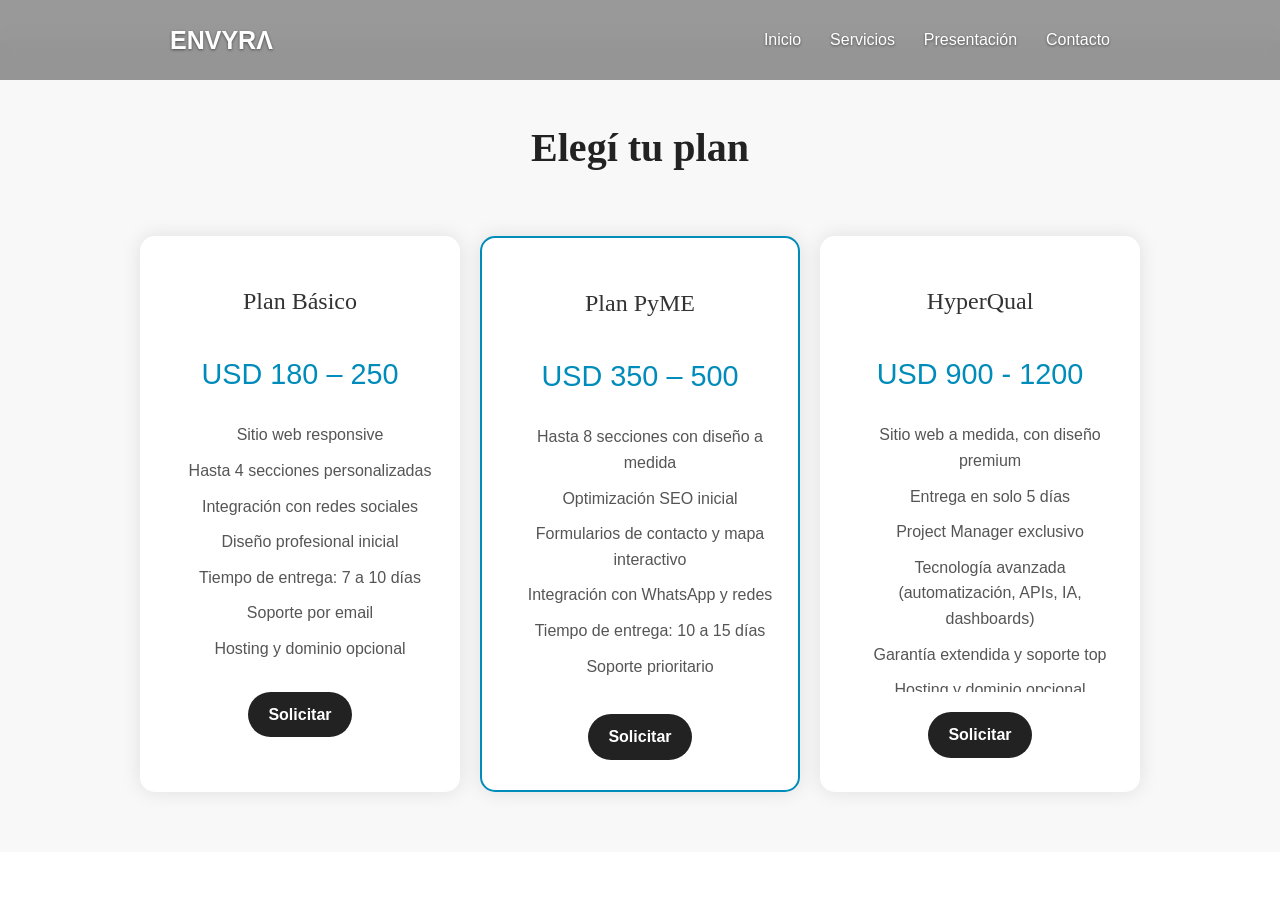
==== planes.html @ 63e2de1b "Add files via upload" ====
<!DOCTYPE html>
<html lang="es">
<head>
  <meta charset="UTF-8">
  <meta name="viewport" content="width=device-width, initial-scale=1.0">
  <title>Envyra - Planes y Contacto</title>
  <link rel="shortcut icon" href="image.ico" type="image/x-icon">
  <link rel="stylesheet" href="style.css">
  <link href="https://cdn.jsdelivr.net/npm/aos@2.3.4/dist/aos.css" rel="stylesheet">
</head>
<body>

  <!-- NAVBAR -->
  <nav class="navbar">
    <div class="nav-container">
      <div class="logo">ENVYRΛ</div>
      <div class="menu-toggle" id="menu-toggle">&#9776;</div>
      <ul class="nav-links" id="nav-links">
        <li><a href="index.html">Inicio</a></li>
        <li><a href="servicios.html">Servicios</a></li>
        <li><a href="presentación.html">Presentación</a></li>
        <li><a href="contacttwo.html">Contacto</a></li>
      </ul>
    </div>
  </nav>



  <!-- PLANES -->
  <section class="pricing-section" style="margin-top: 40px;">
  <h2 class="section-title" data-aos="fade-up" data-aos-duration="1000" data-aos-easing="ease-out-cubic">
    Elegí tu plan
  </h2>
  <div class="container">
    <div class="pricing-cards">
      
      <div class="pricing-card" data-aos="fade-up" data-aos-duration="1500" data-aos-delay="100">
        <h3>Plan Básico</h3>
        <p class="price">USD 180 – 250</p>
        <ul>
          <li>Sitio web responsive</li>
          <li>Hasta 4 secciones personalizadas</li>
          <li>Integración con redes sociales</li>
          <li>Diseño profesional inicial</li>
          <li>Tiempo de entrega: 7 a 10 días</li>
          <li>Soporte por email</li>
          <li>Hosting y dominio opcional</li>
        </ul>
        <a href="#" class="btn open-modal">Solicitar</a>
      </div>

      <div class="pricing-card featured" data-aos="fade-up" data-aos-duration="1500" data-aos-delay="300">
        <h3>Plan PyME</h3>
        <p class="price">USD 350 – 500</p>
        <ul>
          <li>Hasta 8 secciones con diseño a medida</li>
          <li>Optimización SEO inicial</li>
          <li>Formularios de contacto y mapa interactivo</li>
          <li>Integración con WhatsApp y redes</li>
          <li>Tiempo de entrega: 10 a 15 días</li>
          <li>Soporte prioritario</li>
          <li>Hosting y dominio opcional</li>
        </ul>
        <a href="#" class="btn open-modal">Solicitar</a>
      </div>

      <div class="pricing-card" data-aos="fade-up" data-aos-duration="1500" data-aos-delay="500">
        <h3>HyperQual</h3>
        <p class="price">USD 900 - 1200</p>
        <ul>
          <li>Sitio web a medida, con diseño premium</li>
          <li>Entrega en solo 5 días</li>
          <li>Project Manager exclusivo</li>
          <li>Tecnología avanzada (automatización, APIs, IA, dashboards)</li>
          <li>Garantía extendida y soporte top</li>
          <li>Hosting y dominio opcional</li>
        </ul>
        <a href="#" class="btn open-modal">Solicitar</a>
      </div>

    </div>
  </div>
</section>



  <!-- Modal con formulario -->
  <div id="contactModal" class="modal">
    <div class="modal-content">
      <span class="close">&times;</span>

      <h2>Solicitar Cotización</h2>
      <form id="contactForm">
        <label for="nombre">Nombre y apellido:</label>
        <input type="text" id="nombre" name="name" required>

        <label for="marca">Nombre de tu marca:</label>
        <input type="text" id="marca" name="brand" required>

        <label for="telefono">Teléfono:</label>
        <input type="tel" id="telefono" name="phone" required>

        <label for="emailUser">Email:</label>
        <input type="email" id="emailUser" name="email" required>

        <label for="mensaje">Detalles del proyecto:</label>
        <textarea id="mensaje" name="message" rows="5" placeholder="Describe tu proyecto: objetivos, funcionalidades y cualquier detalle relevante para que podamos analizarlo correctamente." required></textarea>

        <button type="submit">Enviar</button>
      </form>
      <p id="respuesta"></p>
    </div>
  </div>

  <!-- Scripts -->
  <script src="https://cdn.jsdelivr.net/npm/aos@2.3.4/dist/aos.js"></script>
  <script>
    AOS.init({
      duration: 1000,
      easing: 'ease-in-out',
      once: false,  // <--- esto permite que la animación vuelva a ocurrir al scrollear
      mirror: true   // <--- opcional: anima también al hacer scroll hacia arriba
    });
  </script>

  <script src="https://cdn.emailjs.com/dist/email.min.js"></script>
  <script>
    (function() { emailjs.init("3WGsG8ROJ169fINUj"); })();

    const modal = document.getElementById("contactModal");
    const closeBtn = document.querySelector(".close");
    const openButtons = document.querySelectorAll(".open-modal");
    const form = document.getElementById("contactForm");
    const respuesta = document.getElementById("respuesta");

    // Abrir modal
    openButtons.forEach(btn => {
      btn.addEventListener("click", e => {
        e.preventDefault();
        modal.style.display = "block";
      });
    });

    // Cerrar modal
    closeBtn.addEventListener("click", () => modal.style.display = "none");
    window.addEventListener("click", e => { if(e.target === modal) modal.style.display = "none"; });

    // Enviar EmailJS
    form.addEventListener("submit", function(e) {
      e.preventDefault();
      emailjs.sendForm('service_y5ndf79', 'template_w4jkr4y', this)
        .then(() => {
          respuesta.textContent = "¡Mensaje enviado con éxito!";
          respuesta.classList.add("show");
          form.reset();
          setTimeout(() => respuesta.classList.remove("show"), 4000);
        }, (error) => {
          respuesta.textContent = "Error al enviar. Intenta de nuevo.";
          respuesta.classList.add("show");
          setTimeout(() => respuesta.classList.remove("show"), 4000);
          console.error(error);
        });
    });
  </script>

  <script>
    const navbar = document.querySelector('.navbar');
    const sections = document.querySelectorAll('section');

    function updateNavbarColor() {
      const scrollPos = window.scrollY + window.innerHeight / 4;
      let found = false;

      sections.forEach(section => {
        const top = section.offsetTop;
        const bottom = top + section.offsetHeight;
        if(scrollPos >= top && scrollPos < bottom){
          if(section.classList.contains('light-bg')){
            navbar.classList.add('light');
            navbar.classList.remove('dark');
          } else {
            navbar.classList.add('dark');
            navbar.classList.remove('light');
          }
          found = true;
        }
      });

      if(!found){
        navbar.classList.add('dark');
        navbar.classList.remove('light');
      }
    }

    window.addEventListener('scroll', updateNavbarColor);
    window.addEventListener('load', updateNavbarColor);

    const menuToggle = document.getElementById('menu-toggle');
    const navLinks = document.getElementById('nav-links');

    menuToggle.addEventListener('click', () => navLinks.classList.toggle('show'));
    navLinks.querySelectorAll('a').forEach(link => link.addEventListener('click', () => navLinks.classList.remove('show')));
  </script>

</body>
</html>
---- style.css ----
@font-face {
    font-family: "Separat Regular";
    src: url("https://db.onlinewebfonts.com/t/c7fb97e690c1473593032429cb30b5c5.eot");
    src: url("https://db.onlinewebfonts.com/t/c7fb97e690c1473593032429cb30b5c5.eot?#iefix")format("embedded-opentype"),
    url("https://db.onlinewebfonts.com/t/c7fb97e690c1473593032429cb30b5c5.woff2")format("woff2"),
    url("https://db.onlinewebfonts.com/t/c7fb97e690c1473593032429cb30b5c5.woff")format("woff"),
    url("https://db.onlinewebfonts.com/t/c7fb97e690c1473593032429cb30b5c5.ttf")format("truetype"),
    url("https://db.onlinewebfonts.com/t/c7fb97e690c1473593032429cb30b5c5.svg#Separat Regular")format("svg");
}

.mod-bold{
  margin: 0;
  font-family: 'Manrope', sans-serif;
  line-height: 1;
  font-size: 1rem;
  background-color: #ffffff;
  color: #111;
  font-weight: 700;
}

@media (max-width: 768px) {
  .banner {
    height: 100vh; 
  }

  .contenido {
    padding: 15px;
    top: 40%; /* más abajo en móviles */
    transform: translateY(-40%);
  }

  .contenido h1 {
    font-size: 1.8rem;
  }

  .contenido p {
    font-size: 1rem;
  }

  .video-fondo {
    width: 100vw;
    height: 100vh;
    object-fit: cover;
  }
}

.banner {
  position: relative;
  width: 100%;
  height: 100vh; /* o ajustalo a la altura que quieras */
  overflow: hidden;
}

.video-fondo {
  position: absolute;
  top: 0;
  left: 0;
  min-width: 100%;
  min-height: 100%;
  object-fit: cover;
  z-index: -1;
}

.contenido {
  position: relative;
  z-index: 1;
  text-align: center;
  color: white;
  padding: 20px;
  top: 50%;
  transform: translateY(-50%);
}

.texto-animado {
  opacity: 0;
  transform: translateY(20px); /* se coloca más abajo inicialmente */
  animation: elevarTexto 1s ease-out forwards;
  animation-delay: 0.5s; /* opcional: retraso para que no aparezca de golpe */
  text-align: center;
}

@keyframes elevarTexto {
  to {
    opacity: 1;
    transform: translateY(0);
  }
}


.quienes-section {
  width: 100%;
  display: flex;
  justify-content: center;
  margin: 40px 0;
}

.btn-quienes-somos {
  background: linear-gradient(135deg);
  color: rgb(17, 17, 17);
  padding: 12px 28px;
  border: 2px solid black;
  border-radius: 30px;
  text-decoration: none;
  font-family: 'Montserrat', sans-serif;
  font-weight: 600;
  font-size: 16px;
  transition: all 0.3s ease;
}

.btn-quienes-somos:hover {
  transform: scale(1.05);
}


texto aparece{
  font-size: 1.5rem;
  font-weight: 600;
  animation: aparecer 1.5s ease-out forwards;
  opacity: 0;
}

@keyframes aparecer {
  to {
    opacity: 1;
    transform: translate(-50%, 0);
  }
}

/* Reset general */
body {
  margin: 0;
  font-family: 'Manrope', sans-serif;
  line-height: 1.6;
  background-color: #ffffff;
  color: #111;
}


/* ---------------------- */
/* Navbar estilo vidrio moderno (glassmorphism) */
/* ---------------------- */
/* ---------------------- */
/* Navbar minimalista tipo SpaceX */
/* ---------------------- */
/* ---------------------- */
/* Navbar minimalista tipo SpaceX con adaptación al fondo */
/* ---------------------- */
/* ---------------------- */
/* ---------------------- */
/* NAVBAR PRINCIPAL VIDRIO */
/* ---------------------- */
/* Navbar principal */
/* ---------------------- */
/* NAVBAR FIJA CON BLUR Y TRANSPARENCIA */
/* ---------------------- */
.navbar {
  position: fixed;
  top: 0;
  left: 0;
  width: 100%;
  z-index: 1000;
  padding: 20px 0;
  display: flex;
  justify-content: center;
  transition: background 0.3s ease, color 0.3s ease, box-shadow 0.3s ease;

  /* Fondo semi-transparente con blur */
  background: rgba(7, 7, 7, 0.4);
  backdrop-filter: blur(10px);
  -webkit-backdrop-filter: blur(10px);
}

/* Contenedor de logo y links */
.nav-container {
  max-width: 1000px;
  width: 100%;
  margin: 0 auto;
  display: flex;
  justify-content: space-between;
  align-items: center;
  padding: 0 30px;
}

/* Logo */
.logo {
  font-family: "Manrope", sans-serif;
  font-weight: 600;
  font-size: 25px;
  color: white;
  z-index: 1100;
  transition: color 0.3s ease;
  text-shadow: 0 1px 3px rgba(0,0,0,0.5); /* sombra sutil para legibilidad */
}

/* Links desktop */
.nav-links {
  list-style: none;
  display: flex;
  gap: 1.8rem;
  margin: 0;
  padding: 0;
}

.nav-links a {
  text-decoration: none;
  font-weight: 500;
  color: white;
  transition: color 0.3s ease, transform 0.3s ease;
  text-shadow: 0 1px 3px rgba(0,0,0,0.5);
}

.nav-links a:hover {
  transform: scale(1.05);
  color: #00bcd4;
}

/* Hamburger */
.menu-toggle {
  display: none;
  font-size: 2rem;
  cursor: pointer;
  z-index: 1100;
  transition: color 0.3s ease;
}

/* NAVBAR LIGHT/DARK DYNAMIC */
.navbar.light {
  background: rgba(255, 255, 255, 0.5);
  color: #111;
  box-shadow: 0 2px 6px rgba(0,0,0,0.1);
}

.navbar.light .logo,
.navbar.light .nav-links a,
.navbar.light .menu-toggle {
  color: #111 !important;
  text-shadow: 0 1px 2px rgba(255,255,255,0.5);
}

.navbar.dark {
  background: rgba(0, 0, 0, 0.4);
  color: white;
}

.navbar.dark .logo,
.navbar.dark .nav-links a,
.navbar.dark .menu-toggle {
  color: white !important;
  text-shadow: 0 1px 3px rgba(0,0,0,0.5);
}

/* NAV LINKS MÓVIL */
@media (max-width: 768px) {
  .nav-links {
    display: none;
    flex-direction: column;
    gap: 1rem;

    /* Igualar fondo a la navbar con transparencia y blur */
    background: rgba(7, 7, 7, 0.4); /* mismo que navbar dark */
    backdrop-filter: blur(10px);
    -webkit-backdrop-filter: blur(10px);

    position: absolute;
    top: 70px; /* altura navbar */
    left: 0;
    width: 100vw;
    padding: 20px 0;
    margin: 0;
    z-index: 9999;
  }

  .nav-links.show {
    display: flex;
    animation: slideDownFade 0.3s ease forwards;
  }

  .nav-links li {
    margin: 0;
    padding: 10px 20px;
    text-align: center;
  }

  .nav-links a {
    font-size: 1.2rem;
    color: white; /* hereda color del navbar dark */
    text-shadow: 0 1px 3px rgba(0,0,0,0.5);
  }

  .menu-toggle {
    display: block;
  }
}

/* Animación fade + slide */
@keyframes slideDownFade {
  0% { opacity: 0; transform: translateY(-20px); }
  100% { opacity: 1; transform: translateY(0); }
}

/* Scroll dinámico */
.navbar.light .logo,
.navbar.light .nav-links a,
.navbar.light .menu-toggle {
  color: #111;
}

.navbar.dark .logo,
.navbar.dark .nav-links a,
.navbar.dark .menu-toggle {
  color: white;
}

.navbar.dark {
  background: rgba(0,0,0,0.4); /* un poco translúcido sobre el video */
}

.navbar.dark .logo,
.navbar.dark .menu-toggle,
.navbar.dark .nav-links a {
  color: #fff !important;
}

/* Estado claro (secciones blancas) */
.navbar.light {
  background: rgba(255,255,255,0.9); /* casi blanco */
  box-shadow: 0 2px 6px rgba(0,0,0,0.1);
}

.navbar.light .logo,
.navbar.light .menu-toggle,
.navbar.light .nav-links a {
  color: #111 !important;
}

/* -------- NAV-LINKS MÓVIL -------- */
@media (max-width: 768px){

  /* fondo del menú desplegable en oscuro */
  .navbar.dark .nav-links {
    background-color: rgba(0,0,0,0.9);
  }

  /* fondo del menú desplegable en claro */
  .navbar.light .nav-links {
    background-color: rgba(255,255,255,0.95);
  }

  /* colores de los links dentro del desplegable */
  .navbar.dark .nav-links a {
    color: #fff !important;
  }

  .navbar.light .nav-links a {
    color: #111 !important;
  }
}




.contenedor-superpuesto {
  position: relative;
  max-width: 800px;
  margin: 0 auto;
  width: 100%;
}

.contenedor-superpuesto img {
  width: 100%;
  height: auto;
  display: block;
}

.texto-superpuesto {
  position: absolute;
  bottom: 20px;
  left: 50%;
  transform: translateX(-50%);
  color: white;
  text-shadow: 1px 1px 4px black;
}

/* Títulos */
h1, h2, h3 {
  font-family: "Manrope", 'sans-serf';
  margin: 0;
  padding: 1rem;
}

h1 { font-weight: 700; }
h2 { font-weight: 600; }
h3 { font-weight: 200; }

/* Footer */
.footer-text {
  text-align: center;
  padding: 60px 20px 20px;
  font-size: 0.9rem;
  color: #555;
}

/* Contenedor general */
.container {
  padding: 20px;
  max-width: 1000px;
  margin: auto;
}

/* Imagen principal */
.responsive-img {
  width: 100%;
  max-width: 600px;
  height: auto;
  display: block;
  margin: 0 auto 20px;
}

/* Secciones de texto */
section {
  margin-bottom: 30px;
}

h2 {
  font-size: 1.6rem;
  font-weight: 600;
  margin-bottom: 10px;
}

h3 {
  font-size: 1.1rem;
  font-weight: 400;
  margin-top: 0;
}

/* Lista de valores */
.atributos {
  padding-left: 20px;
  margin-top: 15px;
}

.atributos li {
  margin-bottom: 8px;
}

/* Fila de servicio */
.fila {
  display: flex;
  align-items: center;
  justify-content: space-between;
  flex-wrap: wrap;
  gap: 10px;
  margin-top: 30px;
}

.contenido-text {
  flex: 1 1 70%;
}

.contenido-img {
  width: 50px;
  height: 50px;
  flex-shrink: 0;
}

/* Imágenes personalizadas */
.imgdata {
  width: 100%;
  max-width: 500px;
  height: auto;
  display: block;
  margin: 0 auto;
}



.hero-texto {
  position: absolute;
  color: white;
  text-align: center;
  padding: 20px;
  font-family: 'Manrope', sans-serif;
  text-shadow: 2px 2px 6px rgba(0,0,0,0.5);
}

.hero-texto h1 {
  font-size: 2.5rem;
  margin: 0;
}

/* --- RESPONSIVE --- */
@media (max-width: 768px) {

  /* Hero reducido */
  .hero-nosotros {
    height: 200px;
  }

  .hero-texto h1 {
    font-size: 1.8rem;
  }

  /* Ajustes de texto superpuesto */
  .texto-superpuesto {
    font-size: 1rem;
    bottom: 10px;
    padding: 0 10px;
  }

  /* Navbar */
  .nav-container {
    max-width: 1000px;
    margin: 0 auto;
    display: flex;
    justify-content: space-between;
    align-items: center;
  }

  .nav-links {
    display: none; /* oculto por defecto en móvil */
    flex-direction: column;
    gap: 1rem;
    background-color: #141414;
    position: absolute;
    top: 70px;
    left: 0;          /* cambiado de right:0 a left:0 */
    width: 100vw;      /* para que no se salga del viewport */
    padding: 20px 0;   /* padding vertical para espacio */
    margin: 0;
    box-sizing: border-box;
    z-index: 9999;
  }

  .nav-links.show {
    display: flex;
  }

  .nav-links li {
    margin: 0;
    padding: 10px 20px;
  }

  .nav-links a {
    font-size: 1.2rem;
    color: white;
  }

  .menu-toggle {
    display: block;
    font-size: 2rem;
    color: white;
    cursor: pointer;
  }

  /* Ajustes para fila y textos */
  .fila {
    flex-direction: column;
    align-items: flex-start;
  }

  .contenido-text {
    font-size: 1.2rem;
    text-align: left;
  }

  .contenido-img {
    margin-top: 10px;
    width: 40px;
    height: 40px;
  }

  /* Titulos más pequeños */
  h1 {
    font-size: 1.5rem;
  }

  h2 {
    font-size: 1.2rem;
  }

  h3 {
    font-size: 0.95rem;
  }

  .container {
    padding: 15px;
  }
}
/* Animación de fade + slide para la nav móvil */
@keyframes slideDownFade {
  0% {
    opacity: 0;
    transform: translateY(-20px);
  }
  100% {
    opacity: 1;
    transform: translateY(0);
  }
}

.nav-links.show {
  animation: slideDownFade 0.3s ease forwards;
}


.hero-texto {
  position: relative;
  color: white;
  text-align: center;
  padding: 20px;
  font-family: 'Manrope', sans-serif;
}

.hero-texto h1 {
  font-size: 3rem;
  margin: 0;
  font-weight: 700;
}

/* Responsive: altura y tamaño texto más pequeño en pantallas chicas */
@media (max-width: 768px) {
  .hero {
    height: 200px;
  }

  .hero-texto h1 {
    font-size: 1.8rem;
  }
}

.herotwo {
  position: relative;
  width: 100%;
  height: 300px; /* altura del banner */
  background-image: url('descarga\ \(4\).jpg'); /* Cambia por tu imagen */
  background-size: cover;
  background-position: center;
  display: flex;
  align-items: center;
  justify-content: center;
}
.herotwo-texto {
  position: relative;
  color: rgb(32, 32, 32);
  text-align: center;
  padding: 20px;
  font-family: 'Manrope', sans-serif;
}
.herotwo-texto h1 {
  font-size: 3rem;
  margin: 0;
  font-weight: 700;
}
/* Responsive: altura y tamaño texto más pequeño en pantallas chicas */
@media (max-width: 768px) {
  .herotwo {
    height: 200px;
  }

  .herotwo-texto h1 {
    font-size: 1.8rem;
  }
}
/* Sección de precios */
.pricing-section {
  background: #f8f8f8;
  padding: 60px 20px;
  text-align: center;
}

.section-title {
  font-size: 2.5em;
  margin-bottom: 40px;
  color: #222;
}

.pricing-cards {
  display: flex;
  flex-wrap: wrap;
  justify-content: center;
  gap: 30px;
}

.pricing-card {
  background: #fff;
  border-radius: 15px;
  box-shadow: 0 0 20px rgba(0,0,0,0.1);
  padding: 90px;
  width: 300px;
  transition: transform 0.3s;
}

.pricing-card:hover {
  transform: translateY(-10px);
}

.pricing-card h3 {
  font-size: 1.5em;
  color: #333;
}

.price {
  font-size: 1.8em;
  margin: 15px 0;
  color: #008cba;
}

.pricing-card ul {
  list-style: none;
  padding: 0;
  margin: 20px 0;
}

.pricing-card ul li {
  margin: 10px 0;
  color: #555;
}

.btn {
  display: inline-block;
  margin-top: 15px;
  padding: 10px 25px;
  background: #008cba;
  color: #fff;
  border-radius: 30px;
  text-decoration: none;
  font-weight: bold;
  transition: background 0.3s;
}

.btn:hover {
  background: #005f7f;
}

.featured {
  border: 2px solid #008cba;
  transform: scale(1.05);
}
/* Contenedor general para centrar contenido */
.container {
  max-width: 1200px;
  margin: 0 auto;
  padding: 0 20px;
}
.pricing-section {
  background: #f8f8f8;
  padding: 60px 20px; /* ← este "20px" ya da espacio horizontal */
  text-align: center;
  opacity: 0;
  transform: translateY(20px); /* se coloca más abajo inicialmente */
  animation: elevarTexto 1s ease-out forwards;
  animation-delay: 0.5s; /* opcional: retraso para que no aparezca de golpe */
  text-align: center;
}



@keyframes elevarTexto {
  to {
    opacity: 1;
    transform: translateY(0);
  }
}
.fila-viva {
  display: flex;
  align-items: center;
  justify-content: space-between;
  flex-wrap: wrap;
  gap: 40px;
  padding: 40px 0;
}

.fila-viva h2 {
  font-size: 2rem;
  color: #111;
  margin-bottom: 15px;
}

.fila-viva p {
  font-size: 1.1rem;
  color: #333;
  line-height: 1.6;
}

.contenido-texto {
  flex: 1 1 50%;
  min-width: 280px;
}

.contenido-imagen {
  flex: 1 1 40%;
  min-width: 280px;
  text-align: center;
}

.contenido-imagen img {
  width: 100%;
  max-width: 400px;
  height: auto;
  border-radius: 15px;
  box-shadow: 0 0 15px rgba(0,0,0,0.1);
  transition: transform 0.4s ease;
}

.contenido-imagen img:hover {
  transform: scale(1.05);
}

@media (max-width: 768px) {
  .fila-viva {
    flex-direction: column;
    text-align: center;
  }

  .contenido-texto, .contenido-imagen {
    flex: 1 1 100%;
  }

  .fila-viva h2 {
    font-size: 1.6rem;
  }

  .fila-viva p {
    font-size: 1rem;
  }
}

.wave-divider {
  position: relative;
  width: 100%;
  overflow: hidden;
  line-height: 0;
  margin-top: -5px; /* para que quede bien pegado */
}

.wave-divider svg {
  display: block;
  width: 100%;
  height: 100px;
}

* {
  box-sizing: border-box;
}

img {
  max-width: 100%;
  height: auto;
}

/* …tu CSS actual… */

/* Ajustes responsive extra */
@media (max-width: 768px) {
  /* Filas: texto e imagen uno debajo del otro */
  .fila {
    flex-direction: column;
    align-items: flex-start; /* o center si prefieres centrado */
  }

  .contenido-text {
    font-size: 1.2rem;
    text-align: left;
    width: 100%;
  }

  .contenido-img {
    margin-top: 10px;
    width: 40px;
    height: 40px;
  }

  /* Titulos más pequeños */
  h1 {
    font-size: 1.5rem;
  }

  h2 {
    font-size: 1.2rem;
  }

  h3 {
    font-size: 0.95rem;
  }

  /* Contenedor */
  .container {
    padding: 15px;
  }
}

/* Para pantallas muy pequeñas */
@media (max-width: 480px) {
  h1 { font-size: 1.3rem; }
  h2 { font-size: 1rem; }
  h3 { font-size: 0.9rem; }
}

/* Limitar ancho máximo de las cards y hacer que se adapten */
.pricing-cards {
  display: flex;
  flex-wrap: wrap;
  justify-content: center;
  gap: 20px;
}

.pricing-card {
  width: 100%;
  max-width: 320px; /* así no se estiran demasiado */
  padding: 30px 20px; /* menos padding para que no se vea tan largo */
  box-sizing: border-box;
}

/* Ajuste de listas largas: reduce altura visual */
.pricing-card ul {
  max-height: 280px; /* limita altura */
  overflow-y: auto; /* permite scroll interno si hay mucho contenido */
  padding-left: 20px;
  margin: 10px 0;
}

/* Scroll visual más discreto en móviles */
@media (max-width: 768px) {
  .pricing-card {
    width: 100%;
    max-width: 100%;
    padding: 20px;
  }

  .pricing-card ul {
    max-height: none; /* en móvil deja que se ajuste naturalmente */
  }
}

/* ---------------------- */
/* Header Contacto */
header.contacto-header {
    text-align: center;
    padding: 2rem 1rem;
    background: rgba(255,255,255,0.05);
    backdrop-filter: blur(10px);
}

header.contacto-header h1 {
    font-family: "Manrope", sans-serif;
    font-size: 2.5rem;
    font-weight: 700;
    margin-bottom: 0.5rem;
}

header.contacto-header h2 {
    font-family: 'Manrope', sans-serif;
    font-weight: 600;
    font-size: 1.5rem;
    margin: 0;
}

/* ---------------------- */
/* Contact Section */
#contacto {
    max-width: 500px;
    margin: 3rem auto;
    padding: 2rem;
    background: rgba(255,255,255,0.05);
    backdrop-filter: blur(10px);
    border-radius: 12px;
    box-shadow: 0 0 20px rgba(0,0,0,0.05);
}

#contactForm label {
    display: block;
    margin-bottom: 0.3rem;
    font-weight: 600;
    font-family: 'Manrope', sans-serif;
}

#contactForm input,
#contactForm textarea {
    width: 100%;
    padding: 0.8rem;
    margin-bottom: 1rem;
    border: none;
    border-radius: 8px;
    background: rgba(255,255,255,0.1);
    color: #111;
    font-size: 1rem;
    font-family: 'Manrope', sans-serif;
    transition: all 0.3s ease;
}

#contactForm input:focus,
#contactForm textarea:focus {
    outline: none;
    background: rgba(73, 71, 71, 0.1);
    box-shadow: 0 0 10px #111111;
}

#contactForm button {
  background: linear-gradient(135deg);
  color: rgb(17, 17, 17);
  padding: 12px 28px;
  border: 2px solid black;
  border-radius: 30px;
  text-decoration: none;
  font-family: 'Montserrat', sans-serif;
  font-weight: 600;
  font-size: 16px;
  transition: all 0.3s ease;
}

#contactForm button:hover {
    background: #0a0a0a;
    transform: scale(1.05);
}

#respuesta {
    margin-top: 1rem;
    font-weight: bold;
    text-align: center;
    color: #080808;
    opacity: 0;
    transition: opacity 0.5s;
}

#respuesta.show {
    opacity: 1;
}

header.contacto-header {
  padding-top: 80px;   /* altura de la barra */
}

/* ---------------------- */
/* Responsive Contacto */
@media (max-width: 768px) {
    #contacto {
        margin: 1.5rem;
        padding: 1.5rem;
    }

    header.contacto-header h1 {
        font-size: 2rem;
    }

    header.contacto-header h2 {
        font-size: 1.2rem;
    }
}

@media (max-width: 480px) {
    #contacto {
        padding: 1rem;
    }

    #contactForm input,
    #contactForm textarea {
        padding: 0.6rem;
    }

    #contactForm button {
        width: 100%;
        padding: 0.8rem;
    }
}

/* --- Estilos básicos para el modal --- */
.modal {
  display: none; /* oculto por defecto */
  position: fixed;
  z-index: 999;
  left: 0;
  top: 0;
  width: 100%;
  height: 100%;
  overflow: auto;
  background-color: rgba(0,0,0,0.6);
  animation: fadeIn 0.3s ease;
}

.modal-content {
  background-color: #fff;
  position: relative;
  top: 150px; /* altura navbar + margen extra */
  margin: 0 auto;
  padding: 40px;
  border-radius: 8px;
  max-width: 500px;
  width: 90%;
  animation: slideDown 0.3s ease;
}

.close {
  position: absolute;
  top: 10px;
  right: 20px;
  font-size: 28px;
  cursor: pointer;
}

@keyframes fadeIn {
  from {background-color: rgba(0,0,0,0);}
  to {background-color: rgba(0,0,0,0.6);}
}

@keyframes slideDown {
  from {transform: translateY(-20px); opacity:0;}
  to {transform: translateY(0); opacity:1;}
}

/* Estilo básico de los cards */
.pricing-section {
  padding: 40px 0;
}
.pricing-cards {
  display: flex;
  flex-wrap: wrap;
  gap: 20px;
  justify-content: center;
}
.pricing-card {
  background: #f9f9f9;
  padding: 20px;
  border-radius: 8px;
  flex: 1 1 250px;
  max-width: 300px;
  text-align: center;
}
.pricing-card .btn {
  display: inline-block;
  padding: 10px 20px;
  background: #222;
  color: #fff;
  text-decoration: none;
  border-radius: 30px;
  margin-top: 10px;
}
.pricing-card .btn:hover {
  background: #444;
}

/* form interno del modal */
form label {
  display: block;
  margin-top: 10px;
}
form input, form textarea {
  width: 100%;
  padding: 8px;
  margin-top: 5px;
  border-radius: 4px;
  border: 1px solid #ccc;
}
form button {
  margin-top: 15px;
  padding: 10px 15px;
  background: transparent;
  color: #fff;
  border: none;
  border-radius: 10px;
  cursor: pointer;
}
form button:hover {
  background: #eceaea;
}

section, main, .container {
  padding-top: 50px; /* Ajusta según la altura real de tu navbar */
}

.modal-content h1, 
.modal-content h2, 
.modal-content h3 {
  text-align: center;   /* centra el texto dentro del modal */
  margin: 0 0 20px;     /* margen inferior uniforme */
}

@font-face {
    font-family: "Separat Regular";
    src: url("https://db.onlinewebfonts.com/t/c7fb97e690c1473593032429cb30b5c5.eot");
    src: url("https://db.onlinewebfonts.com/t/c7fb97e690c1473593032429cb30b5c5.eot?#iefix")format("embedded-opentype"),
    url("https://db.onlinewebfonts.com/t/c7fb97e690c1473593032429cb30b5c5.woff2")format("woff2"),
    url("https://db.onlinewebfonts.com/t/c7fb97e690c1473593032429cb30b5c5.woff")format("woff"),
    url("https://db.onlinewebfonts.com/t/c7fb97e690c1473593032429cb30b5c5.ttf")format("truetype"),
    url("https://db.onlinewebfonts.com/t/c7fb97e690c1473593032429cb30b5c5.svg#Separat Regular")format("svg");
}

.mod-bold{
  margin: 0;
  font-family: 'Manrope', sans-serif;
  line-height: 1;
  font-size: 1rem;
  background-color: #ffffff;
  color: #111;
  font-weight: 700;
}

@media (max-width: 768px) {
  .banner {
    height: 100vh; 
  }

  .contenido {
    padding: 15px;
    top: 40%; /* más abajo en móviles */
    transform: translateY(-40%);
  }

  .contenido h1 {
    font-size: 1.8rem;
  }

  .contenido p {
    font-size: 1rem;
  }

  .video-fondo {
    width: 100vw;
    height: 100vh;
    object-fit: cover;
  }
}

.banner {
  position: relative;
  width: 100%;
  height: 100vh; /* o ajustalo a la altura que quieras */
  overflow: hidden;
}

.video-fondo {
  position: absolute;
  top: 0;
  left: 0;
  min-width: 100%;
  min-height: 100%;
  object-fit: cover;
  z-index: -1;
}

.contenido {
  position: relative;
  z-index: 1;
  text-align: center;
  color: white;
  padding: 20px;
  top: 50%;
  transform: translateY(-50%);
}

.texto-animado {
  opacity: 0;
  transform: translateY(20px); /* se coloca más abajo inicialmente */
  animation: elevarTexto 1s ease-out forwards;
  animation-delay: 0.5s; /* opcional: retraso para que no aparezca de golpe */
  text-align: center;
}

@keyframes elevarTexto {
  to {
    opacity: 1;
    transform: translateY(0);
  }
}


.quienes-section {
  width: 100%;
  display: flex;
  justify-content: center;
  margin: 40px 0;
}

.btn-quienes-somos {
  background: linear-gradient(135deg);
  color: rgb(17, 17, 17);
  padding: 12px 28px;
  border: 2px solid black;
  border-radius: 30px;
  text-decoration: none;
  font-family: 'Montserrat', sans-serif;
  font-weight: 600;
  font-size: 16px;
  transition: all 0.3s ease;
}

.btn-quienes-somos:hover {
  transform: scale(1.05);
}


texto aparece{
  font-size: 1.5rem;
  font-weight: 600;
  animation: aparecer 1.5s ease-out forwards;
  opacity: 0;
}

@keyframes aparecer {
  to {
    opacity: 1;
    transform: translate(-50%, 0);
  }
}

/* Reset general */
body {
  margin: 0;
  font-family: 'Manrope', sans-serif;
  line-height: 1.6;
  background-color: #ffffff;
  color: #111;
}


/* ---------------------- */
/* Navbar estilo vidrio moderno (glassmorphism) */
/* ---------------------- */
/* ---------------------- */
/* Navbar minimalista tipo SpaceX */
/* ---------------------- */
/* ---------------------- */
/* Navbar minimalista tipo SpaceX con adaptación al fondo */
/* ---------------------- */
/* ---------------------- */
/* ---------------------- */
/* NAVBAR PRINCIPAL VIDRIO */
/* ---------------------- */
/* Navbar principal */
/* ---------------------- */
/* NAVBAR FIJA CON BLUR Y TRANSPARENCIA */
/* ---------------------- */
.navbar {
  position: fixed;
  top: 0;
  left: 0;
  width: 100%;
  z-index: 1000;
  padding: 20px 0;
  display: flex;
  justify-content: center;
  transition: background 0.3s ease, color 0.3s ease, box-shadow 0.3s ease;

  /* Fondo semi-transparente con blur */
  background: rgba(7, 7, 7, 0.4);
  backdrop-filter: blur(10px);
  -webkit-backdrop-filter: blur(10px);
}

/* Contenedor de logo y links */
.nav-container {
  max-width: 1000px;
  width: 100%;
  margin: 0 auto;
  display: flex;
  justify-content: space-between;
  align-items: center;
  padding: 0 30px;
}

/* Logo */
.logo {
  font-family: "Manrope", sans-serif;
  font-weight: 600;
  font-size: 25px;
  color: white;
  z-index: 1100;
  transition: color 0.3s ease;
  text-shadow: 0 1px 3px rgba(0,0,0,0.5); /* sombra sutil para legibilidad */
}

/* Links desktop */
.nav-links {
  list-style: none;
  display: flex;
  gap: 1.8rem;
  margin: 0;
  padding: 0;
}

.nav-links a {
  text-decoration: none;
  font-weight: 500;
  color: white;
  transition: color 0.3s ease, transform 0.3s ease;
  text-shadow: 0 1px 3px rgba(0,0,0,0.5);
}

.nav-links a:hover {
  transform: scale(1.05);
  color: #00bcd4;
}

/* Hamburger */
.menu-toggle {
  display: none;
  font-size: 2rem;
  cursor: pointer;
  z-index: 1100;
  transition: color 0.3s ease;
}

/* NAVBAR LIGHT/DARK DYNAMIC */
.navbar.light {
  background: rgba(255, 255, 255, 0.5);
  color: #111;
  box-shadow: 0 2px 6px rgba(0,0,0,0.1);
}

.navbar.light .logo,
.navbar.light .nav-links a,
.navbar.light .menu-toggle {
  color: #111 !important;
  text-shadow: 0 1px 2px rgba(255,255,255,0.5);
}

.navbar.dark {
  background: rgba(0, 0, 0, 0.4);
  color: white;
}

.navbar.dark .logo,
.navbar.dark .nav-links a,
.navbar.dark .menu-toggle {
  color: white !important;
  text-shadow: 0 1px 3px rgba(0,0,0,0.5);
}

/* NAV LINKS MÓVIL */
@media (max-width: 768px) {
  .nav-links {
    display: none;
    flex-direction: column;
    gap: 1rem;

    /* Igualar fondo a la navbar con transparencia y blur */
    background: rgba(7, 7, 7, 0.4); /* mismo que navbar dark */
    backdrop-filter: blur(10px);
    -webkit-backdrop-filter: blur(10px);

    position: absolute;
    top: 70px; /* altura navbar */
    left: 0;
    width: 100vw;
    padding: 20px 0;
    margin: 0;
    z-index: 9999;
  }

  .nav-links.show {
    display: flex;
    animation: slideDownFade 0.3s ease forwards;
  }

  .nav-links li {
    margin: 0;
    padding: 10px 20px;
    text-align: center;
  }

  .nav-links a {
    font-size: 1.2rem;
    color: white; /* hereda color del navbar dark */
    text-shadow: 0 1px 3px rgba(0,0,0,0.5);
  }

  .menu-toggle {
    display: block;
  }
}

/* Animación fade + slide */
@keyframes slideDownFade {
  0% { opacity: 0; transform: translateY(-20px); }
  100% { opacity: 1; transform: translateY(0); }
}

/* Scroll dinámico */
.navbar.light .logo,
.navbar.light .nav-links a,
.navbar.light .menu-toggle {
  color: #111;
}

.navbar.dark .logo,
.navbar.dark .nav-links a,
.navbar.dark .menu-toggle {
  color: white;
}

.navbar.dark {
  background: rgba(0,0,0,0.4); /* un poco translúcido sobre el video */
}

.navbar.dark .logo,
.navbar.dark .menu-toggle,
.navbar.dark .nav-links a {
  color: #fff !important;
}

/* Estado claro (secciones blancas) */
.navbar.light {
  background: rgba(255,255,255,0.9); /* casi blanco */
  box-shadow: 0 2px 6px rgba(0,0,0,0.1);
}

.navbar.light .logo,
.navbar.light .menu-toggle,
.navbar.light .nav-links a {
  color: #111 !important;
}

/* -------- NAV-LINKS MÓVIL -------- */
@media (max-width: 768px){

  /* fondo del menú desplegable en oscuro */
  .navbar.dark .nav-links {
    background-color: rgba(0,0,0,0.9);
  }

  /* fondo del menú desplegable en claro */
  .navbar.light .nav-links {
    background-color: rgba(255,255,255,0.95);
  }

  /* colores de los links dentro del desplegable */
  .navbar.dark .nav-links a {
    color: #fff !important;
  }

  .navbar.light .nav-links a {
    color: #111 !important;
  }
}




.contenedor-superpuesto {
  position: relative;
  max-width: 800px;
  margin: 0 auto;
  width: 100%;
}

.contenedor-superpuesto img {
  width: 100%;
  height: auto;
  display: block;
}

.texto-superpuesto {
  position: absolute;
  bottom: 20px;
  left: 50%;
  transform: translateX(-50%);
  color: white;
  text-shadow: 1px 1px 4px black;
}

/* Títulos */
h1, h2, h3 {
  font-family: "Manrope", 'sans-serf';
  margin: 0;
  padding: 1rem;
}

h1 { font-weight: 700; }
h2 { font-weight: 600; }
h3 { font-weight: 200; }

/* Footer */
.footer-text {
  text-align: center;
  padding: 60px 20px 20px;
  font-size: 0.9rem;
  color: #555;
}

/* Contenedor general */
.container {
  padding: 20px;
  max-width: 1000px;
  margin: auto;
}

/* Imagen principal */
.responsive-img {
  width: 100%;
  max-width: 600px;
  height: auto;
  display: block;
  margin: 0 auto 20px;
}

/* Secciones de texto */
section {
  margin-bottom: 30px;
}

h2 {
  font-size: 1.6rem;
  font-weight: 600;
  margin-bottom: 10px;
}

h3 {
  font-size: 1.1rem;
  font-weight: 400;
  margin-top: 0;
}

/* Lista de valores */
.atributos {
  padding-left: 20px;
  margin-top: 15px;
}

.atributos li {
  margin-bottom: 8px;
}

/* Fila de servicio */
.fila {
  display: flex;
  align-items: center;
  justify-content: space-between;
  flex-wrap: wrap;
  gap: 10px;
  margin-top: 30px;
}

.contenido-text {
  flex: 1 1 70%;
}

.contenido-img {
  width: 50px;
  height: 50px;
  flex-shrink: 0;
}

/* Imágenes personalizadas */
.imgdata {
  width: 100%;
  max-width: 500px;
  height: auto;
  display: block;
  margin: 0 auto;
}

/* Hero Nosotros */
.hero-nosotros {
  position: relative;
  width: 100%;
  height: 300px;
  background-image: url('descarga\ \(4\).jpg'); /* Cambiá la imagen según necesites */
  background-size: cover;
  background-position: center;
  display: flex;
  align-items: center;
  justify-content: center;
}

.hero-texto {
  position: absolute;
  color: white;
  text-align: center;
  padding: 20px;
  font-family: 'Manrope', sans-serif;
  text-shadow: 2px 2px 6px rgba(0,0,0,0.5);
}

.hero-texto h1 {
  font-size: 2.5rem;
  margin: 0;
}

/* --- RESPONSIVE --- */
@media (max-width: 768px) {

  /* Hero reducido */
  .hero-nosotros {
    height: 200px;
  }

  .hero-texto h1 {
    font-size: 1.8rem;
  }

  /* Ajustes de texto superpuesto */
  .texto-superpuesto {
    font-size: 1rem;
    bottom: 10px;
    padding: 0 10px;
  }

  /* Navbar */
  .nav-container {
    max-width: 1000px;
    margin: 0 auto;
    display: flex;
    justify-content: space-between;
    align-items: center;
  }

  .nav-links {
    display: none; /* oculto por defecto en móvil */
    flex-direction: column;
    gap: 1rem;
    background-color: #141414;
    position: absolute;
    top: 70px;
    left: 0;          /* cambiado de right:0 a left:0 */
    width: 100vw;      /* para que no se salga del viewport */
    padding: 20px 0;   /* padding vertical para espacio */
    margin: 0;
    box-sizing: border-box;
    z-index: 9999;
  }

  .nav-links.show {
    display: flex;
  }

  .nav-links li {
    margin: 0;
    padding: 10px 20px;
  }

  .nav-links a {
    font-size: 1.2rem;
    color: white;
  }

  .menu-toggle {
    display: block;
    font-size: 2rem;
    color: white;
    cursor: pointer;
  }

  /* Ajustes para fila y textos */
  .fila {
    flex-direction: column;
    align-items: flex-start;
  }

  .contenido-text {
    font-size: 1.2rem;
    text-align: left;
  }

  .contenido-img {
    margin-top: 10px;
    width: 40px;
    height: 40px;
  }

  /* Titulos más pequeños */
  h1 {
    font-size: 1.5rem;
  }

  h2 {
    font-size: 1.2rem;
  }

  h3 {
    font-size: 0.95rem;
  }

  .container {
    padding: 15px;
  }
}
/* Animación de fade + slide para la nav móvil */
@keyframes slideDownFade {
  0% {
    opacity: 0;
    transform: translateY(-20px);
  }
  100% {
    opacity: 1;
    transform: translateY(0);
  }
}

.nav-links.show {
  animation: slideDownFade 0.3s ease forwards;
}
.hero {
  position: relative;
  width: 100%;
  height: 300px; /* altura del banner */
  background-size: cover;
  background-position: center;
  display: flex;
  align-items: center;
  justify-content: center;
}

.hero-texto {
  position: relative;
  color: rgb(2, 2, 2);
  text-align: center;
  padding: 20px;
  font-family: 'Manrope', sans-serif;

}

.hero-texto h1 {
  font-size: 3rem;
  margin: 0;
  font-weight: 500;
}

/* Responsive: altura y tamaño texto más pequeño en pantallas chicas */
@media (max-width: 768px) {
  .hero {
    height: 200px;
  }

  .hero-texto h1 {
    font-size: 1.8rem;
  }
}

.herotwo {
  position: relative;
  width: 100%;
  height: 300px; /* altura del banner */
  background-image: url('descarga\ \(4\).jpg'); /* Cambia por tu imagen */
  background-size: cover;
  background-position: center;
  display: flex;
  align-items: center;
  justify-content: center;
}
.herotwo-texto {
  position: relative;
  color: rgb(32, 32, 32);
  text-align: center;
  padding: 20px;
  font-family: 'Manrope', sans-serif;
}
.herotwo-texto h1 {
  font-size: 3rem;
  margin: 0;
  font-weight: 100;
}
/* Responsive: altura y tamaño texto más pequeño en pantallas chicas */
@media (max-width: 768px) {
  .herotwo {
    height: 200px;
  }

  .herotwo-texto h1 {
    font-size: 1.8rem;
  }
}
/* Sección de precios */
.pricing-section {
  background: #f8f8f8;
  padding: 60px 20px;
  text-align: center;
}

.section-title {
  font-size: 2.5em;
  margin-bottom: 40px;
  color: #222;
}

.pricing-cards {
  display: flex;
  flex-wrap: wrap;
  justify-content: center;
  gap: 30px;
}

.pricing-card {
  background: #fff;
  border-radius: 15px;
  box-shadow: 0 0 20px rgba(0,0,0,0.1);
  padding: 90px;
  width: 300px;
  transition: transform 0.3s;
}

.pricing-card:hover {
  transform: translateY(-10px);
}

.pricing-card h3 {
  font-size: 1.5em;
  color: #333;
}

.price {
  font-size: 1.8em;
  margin: 15px 0;
  color: #008cba;
}

.pricing-card ul {
  list-style: none;
  padding: 0;
  margin: 20px 0;
}

.pricing-card ul li {
  margin: 10px 0;
  color: #555;
}

.btn {
  display: inline-block;
  margin-top: 15px;
  padding: 10px 25px;
  background: #008cba;
  color: #fff;
  border-radius: 30px;
  text-decoration: none;
  font-weight: bold;
  transition: background 0.3s;
}

.btn:hover {
  background: #005f7f;
}

.featured {
  border: 2px solid #008cba;
  transform: scale(1.05);
}
/* Contenedor general para centrar contenido */
.container {
  max-width: 1200px;
  margin: 0 auto;
  padding: 0 20px;
}
.pricing-section {
  background: #f8f8f8;
  padding: 60px 20px; /* ← este "20px" ya da espacio horizontal */
  text-align: center;
  opacity: 0;
  transform: translateY(20px); /* se coloca más abajo inicialmente */
  animation: elevarTexto 1s ease-out forwards;
  animation-delay: 0.5s; /* opcional: retraso para que no aparezca de golpe */
  text-align: center;
}



@keyframes elevarTexto {
  to {
    opacity: 1;
    transform: translateY(0);
  }
}
.fila-viva {
  display: flex;
  align-items: center;
  justify-content: space-between;
  flex-wrap: wrap;
  gap: 40px;
  padding: 40px 0;
}

.fila-viva h2 {
  font-size: 2rem;
  color: #111;
  margin-bottom: 15px;
}

.fila-viva p {
  font-size: 1.1rem;
  color: #333;
  line-height: 1.6;
}

.contenido-texto {
  flex: 1 1 50%;
  min-width: 280px;
}

.contenido-imagen {
  flex: 1 1 40%;
  min-width: 280px;
  text-align: center;
}

.contenido-imagen img {
  width: 100%;
  max-width: 400px;
  height: auto;
  border-radius: 15px;
  box-shadow: 0 0 15px rgba(0,0,0,0.1);
  transition: transform 0.4s ease;
}

.contenido-imagen img:hover {
  transform: scale(1.05);
}

@media (max-width: 768px) {
  .fila-viva {
    flex-direction: column;
    text-align: center;
  }

  .contenido-texto, .contenido-imagen {
    flex: 1 1 100%;
  }

  .fila-viva h2 {
    font-size: 1.6rem;
  }

  .fila-viva p {
    font-size: 1rem;
  }
}

.wave-divider {
  position: relative;
  width: 100%;
  overflow: hidden;
  line-height: 0;
  margin-top: -5px; /* para que quede bien pegado */
}

.wave-divider svg {
  display: block;
  width: 100%;
  height: 100px;
}

* {
  box-sizing: border-box;
}

img {
  max-width: 100%;
  height: auto;
}

/* …tu CSS actual… */

/* Ajustes responsive extra */
@media (max-width: 768px) {
  /* Filas: texto e imagen uno debajo del otro */
  .fila {
    flex-direction: column;
    align-items: flex-start; /* o center si prefieres centrado */
  }

  .contenido-text {
    font-size: 1.2rem;
    text-align: left;
    width: 100%;
  }

  .contenido-img {
    margin-top: 10px;
    width: 40px;
    height: 40px;
  }

  /* Titulos más pequeños */
  h1 {
    font-size: 1.5rem;
  }

  h2 {
    font-size: 1.2rem;
  }

  h3 {
    font-size: 0.95rem;
  }

  /* Contenedor */
  .container {
    padding: 15px;
  }
}

/* Para pantallas muy pequeñas */
@media (max-width: 480px) {
  h1 { font-size: 1.3rem; }
  h2 { font-size: 1rem; }
  h3 { font-size: 0.9rem; }
}

/* Limitar ancho máximo de las cards y hacer que se adapten */
.pricing-cards {
  display: flex;
  flex-wrap: wrap;
  justify-content: center;
  gap: 20px;
}

.pricing-card {
  width: 100%;
  max-width: 320px; /* así no se estiran demasiado */
  padding: 30px 20px; /* menos padding para que no se vea tan largo */
  box-sizing: border-box;
}

/* Ajuste de listas largas: reduce altura visual */
.pricing-card ul {
  max-height: 280px; /* limita altura */
  overflow-y: auto; /* permite scroll interno si hay mucho contenido */
  padding-left: 20px;
  margin: 10px 0;
}

/* Scroll visual más discreto en móviles */
@media (max-width: 768px) {
  .pricing-card {
    width: 100%;
    max-width: 100%;
    padding: 20px;
  }

  .pricing-card ul {
    max-height: none; /* en móvil deja que se ajuste naturalmente */
  }
}
html {
  scroll-behavior: smooth;
}

#envyra-contacts {
    margin-top: 120px; /* deja espacio debajo de la navbar */
}

.contenido-text i {
  margin-right: 10px; /* ajustá el espacio que quieras */
}

@media (max-width: 768px) {
  .hero {
    padding-top: 30vh; /* usa % del alto, no píxeles fijos */
    margin-bottom: 60px;
    padding-left: 5vw;
    padding-right: 5vw;
    box-sizing: border-box;
  }

  .hero-title {
    font-size: clamp(28px, 7vw, 45px); /* escala automática entre 28 y 45px */
    line-height: 1.2;
    word-wrap: break-word; /* evita que el texto se salga */
  }
}
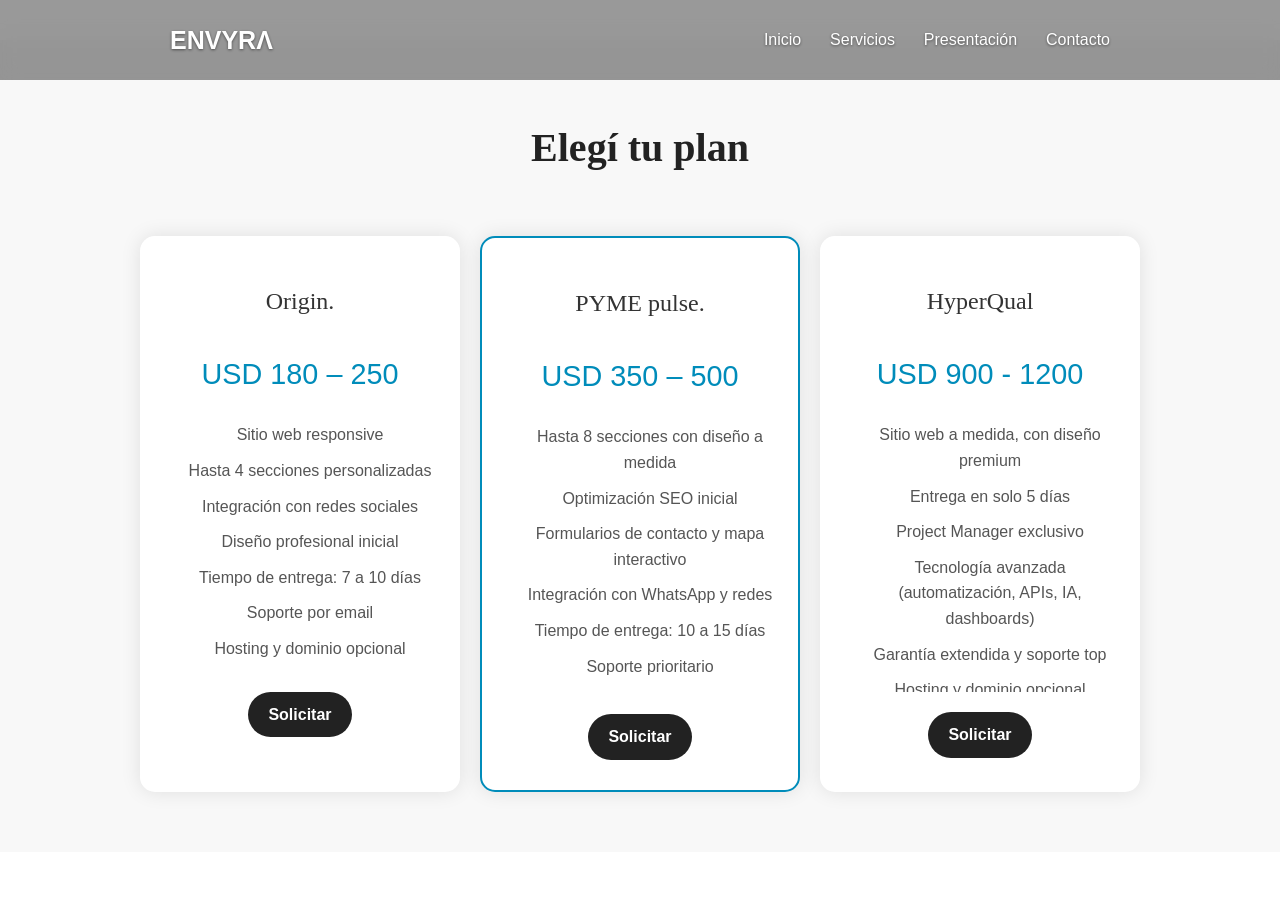
==== commit 5c19cb43: "Update planes.html" ====
--- a/planes.html
+++ b/planes.html
@@ -35,7 +35,7 @@
     <div class="pricing-cards">
       
       <div class="pricing-card" data-aos="fade-up" data-aos-duration="1500" data-aos-delay="100">
-        <h3>Plan Básico</h3>
+        <h3>Origin.</h3>
         <p class="price">USD 180 – 250</p>
         <ul>
           <li>Sitio web responsive</li>
@@ -50,7 +50,7 @@
       </div>
 
       <div class="pricing-card featured" data-aos="fade-up" data-aos-duration="1500" data-aos-delay="300">
-        <h3>Plan PyME</h3>
+        <h3>PYME pulse.</h3>
         <p class="price">USD 350 – 500</p>
         <ul>
           <li>Hasta 8 secciones con diseño a medida</li>
@@ -204,3 +204,4 @@
 
 </body>
 </html>
+
